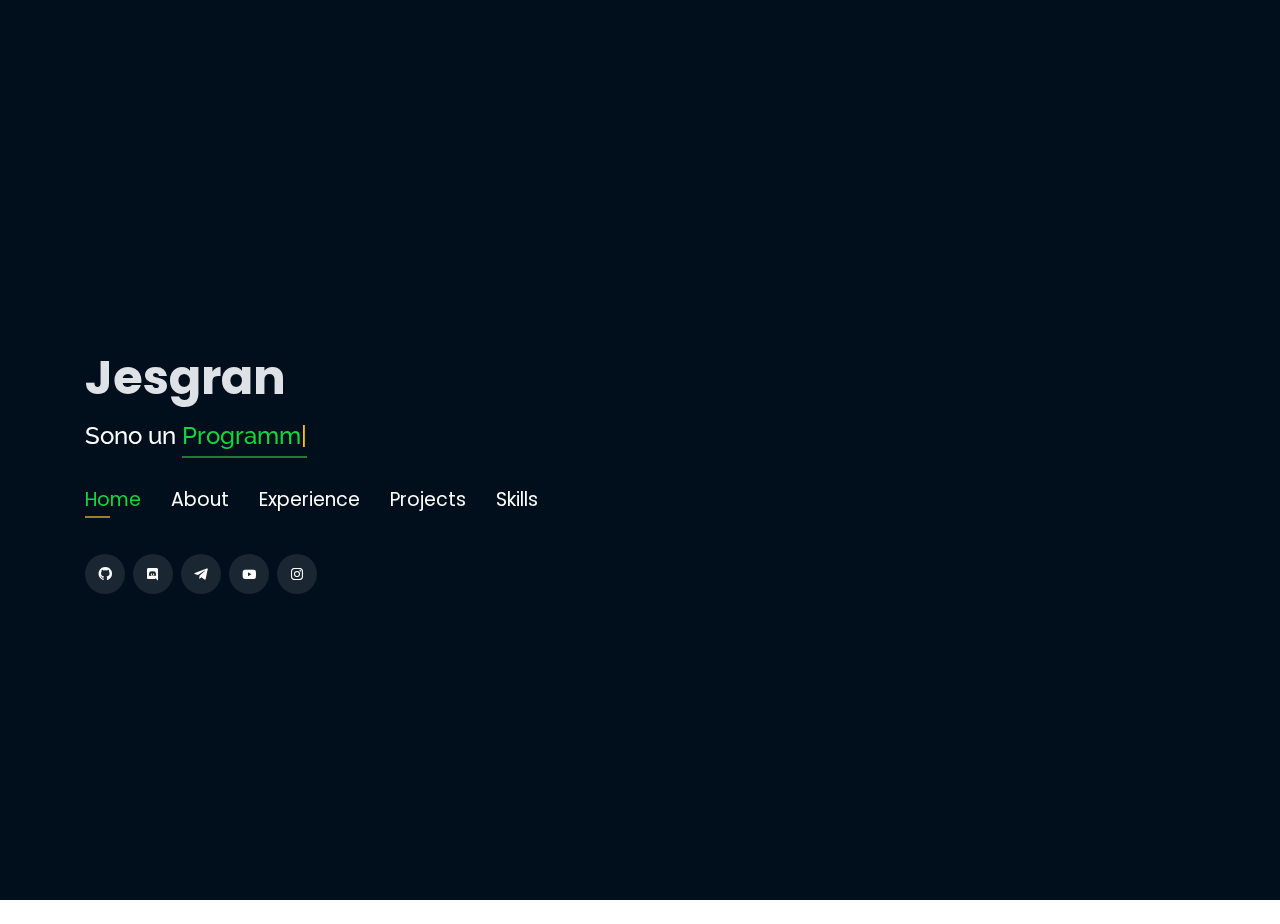
==== index.html @ d74f896a "bug fix" ====
<!DOCTYPE html>
<html lang="en">

<head>
  <!-- Google Tag Manager -->
  <script>(function(w,d,s,l,i){w[l]=w[l]||[];w[l].push({'gtm.start':
  new Date().getTime(),event:'gtm.js'});var f=d.getElementsByTagName(s)[0],
  j=d.createElement(s),dl=l!='dataLayer'?'&l='+l:'';j.async=true;j.src=
  'https://www.googletagmanager.com/gtm.js?id='+i+dl;f.parentNode.insertBefore(j,f);
  })(window,document,'script','dataLayer','GTM-5BB8W2X');</script>
  <!-- End Google Tag Manager -->
  <link rel="icon" type="image/png" href="/favicon.png"/>
  <meta charset="utf-8">
  <meta content="width=device-width, initial-scale=1.0" name="viewport">

  <titleel Portafo>Danilio</title>
  <meta content="" name="descriptison">
  <meta content="" name="keywords">

  <!-- Google Fonts -->
  <link href="https://fonts.googleapis.com/css?family=Open+Sans:300,300i,400,400i,600,600i,700,700i|Raleway:300,300i,400,400i,500,500i,600,600i,700,700i|Poppins:300,300i,400,400i,500,500i,600,600i,700,700i" rel="stylesheet">

  <!-- Vendor CSS Files -->
  <link href="assets/vendor/bootstrap/css/bootstrap.min.css" rel="stylesheet">
  <link href="assets/vendor/icofont/icofont.min.css" rel="stylesheet">
  <link href="assets/vendor/remixicon/remixicon.css" rel="stylesheet">
  <link href="assets/vendor/owl.carousel/assets/owl.carousel.min.css" rel="stylesheet">
  <link href="assets/vendor/boxicons/css/boxicons.min.css" rel="stylesheet">
  <link href="assets/vendor/venobox/venobox.css" rel="stylesheet">

  <!-- Template Main CSS File -->
  <link href="assets/css/style.css" rel="stylesheet">


  <!-- Global site tag (gtag.js) - Google Analytics -->
  <script async src="https://www.googletagmanager.com/gtag/js?id=UA-169007209-3"></script>
  <script>
    window.dataLayer = window.dataLayer || [];
    function gtag(){dataLayer.push(arguments);}
    gtag('js', new Date());

    gtag('config', 'UA-169007209-3');
  </script>
</head>

<body>
  
  <!-- Google Tag Manager (noscript) -->
  <noscript><iframe src="https://www.googletagmanager.com/ns.html?id=GTM-5BB8W2X"
  height="0" width="0" style="display:none;visibility:hidden"></iframe></noscript>
  <!-- End Google Tag Manager (noscript) -->
  <!-- ======= Header ======= -->
  <header id="header" class="header-tops">

    <div class="container">

      <h1><a href="index.html">Jesgran</a></h1>
      <h2 style="color:#fff">Sono un <span class="typing" style="color:#12D640"></span></h2>
      <nav class="nav-menu d-none d-lg-block">
        <ul>
          <li class="active"><a href="#header"> <span>Home</span></a></li>
          <li><a href="#about"><span>About</span></a></li>
          <li><a href="#experience"> <span>Experience</span></a></li>
<!--          <li><a href="#projects"> <span>Projects</span></a></li>-->
          <li><a href="#portfolio"> <span>Projects</span></a></li>
          <li><a href="#skills"> <span>Skills</span></a></li>
          <!-- <li><a href="#links"> <span>Resume & Links</span></a></li> -->

        </ul>
      </nav><!-- .nav-menu -->

      <div class="social-links">
          <a href="https://github.com/Jesgran" target="_blank" class="github"><i class="bx bxl-github"></i></a>
          <a href="https://discord.com/users/436963335414480897" target="_blank" class="linkedin"><i class="bx bxl-discord"></i></a>
          <a href="https://xn--r1a.click/Jesgranito" target="_blank" class="linkedin"><i class="bx bxl-telegram"></i></a>
          <a href="https://www.youtube.com/channel/UC3EKMFcv4QF3Tz8WM78BTAg" target="_blank" class="linkedin"><i class="bx bxl-youtube"></i></a>
          <a href="https://www.instagram.com/calz.dani/" target="_blank" class="google"><i class="bx bxl-instagram"></i></a>

      </div>

    </div>
  </header><!-- End Header -->

  <!-- ======= About Section ======= -->
  <section id="about" class="about">

    <!-- ======= About Me ======= -->
    <div class="about-me container">

      <div class="section-title">
        <h2>About</h2>
      </div>

      <div class="row">
        <div class="col-lg-4" data-aos="fade-right">
          <img src="assets/img/profile.jpg" class="img-fluid" alt="">
        </div>
        <div class="col-lg-8 pt-4 pt-lg-0 content" data-aos="fade-left">
          <p>Ciao!, sono Daniel un Developer e Programmatore indipendente a tempo libero.</p>
		  <p>Ho imparato tutto da solo grazie a dei siti web e qualche tutorial indiano su youtube :)</p>
          <div class="row">
            <div class="col-lg-6">
              <ul>
                <li><i class="icofont-rounded-right"></i> <strong>Compleanno:</strong> 16 giugno 2007</li>
                <li><i class="icofont-rounded-right"></i> <strong>Città:</strong> Sant'ilario D'enza, RE</li>
              </ul>
            </div>
            <div class="col-lg-6">
              <ul>
                <li><i class="icofont-rounded-right"></i> <strong>Telegram:</strong> @Jesgranito</li>
                <li><i class="icofont-rounded-right"></i> <strong>Email:</strong> jesgran69@gmail.com</li>
              </ul>
            </div>
          </div>
        </div>
      </div>

    </div><!-- End About Me -->

    <!-- ======= Interests ======= -->
    <div class="interests container">

      <div class="section-title">
        <h2>Interests</h2>
      </div>

      <div class="row">
        <div class="col-lg-3 col-md-4">
          <div class="icon-box">
            <i class="ri-global-line" style="color: #ffbb2c;"></i>
            <h3>Sviluppo siti</h3>
          </div>
        </div>
        <div class="col-lg-3 col-md-4 mt-4 mt-md-0">
          <div class="icon-box">
            <i class="ri-database-2-line" style="color: #5578ff;"></i>
            <h3>Server Minecraft</h3>
          </div>
        </div>
        <div class="col-lg-3 col-md-4 mt-4 mt-md-0">
          <div class="icon-box">
            <i class="ri-code-s-slash-fill" style="color: #28a745;"></i>
            <h3>Programmatore Bot Discord</h3>
          </div>
        </div>
      </div>

    </div><!-- End Interests -->
  </section><!-- End About Section -->


  <!-- Start Experience Section -->

  <section id="experience" class="services">
    <div class="container">
      <div class="section-title">
        <h2>Experience</h2>
      </div>
      <div class="row">
          <div class="col-lg-12" data-aos="fade-up">
		                <div class="col-md-12 mt-4 mt-md-0 icon-box" data-aos="fade-up" data-aos-delay="100">
                <h4 style="text-align:left;"><a href="https://acquabagnatissima.ml/" style="color:#12d640">AcquaBagnata Admin</a><br> </h4>
                <h5 style="text-align:left;">Agosto 2022 - Present</h5>
                <p style="text-align:left;color:#fff"><em>Admin on Twitch and Discord. Website and Discord Developer</em></p>
                <ul style="text-align:left;">
                  <li>Admin di Discord e Twitch di AcquaBagnatissima (47K TikTok).</li>
                  <li>Developer del server discord (dsc.gg/acqua) e del sito web <a href="https://acquabagnatissima.ml/">(https://acquabagnatissima.ml/)</li>
                </ul>
              </div>
              <div class="col-md-12 mt-4 mt-md-0 icon-box" data-aos="fade-up" data-aos-delay="100">
                <h4 style="text-align:left;"><a href="https://dsc.gg/mrjake" style="color:#12d640">MrJake Moderator</a><br> </h4>
                <h5 style="text-align:left;">Giugno 2022 - Present</h5>
                <p style="text-align:left;color:#fff"><em>Community Developer e Mod </em></p>
                <ul style="text-align:left;">
                  <li>Moderatore di Reddit,Twitch,Telegram e Discord di MrJake (Yt 31k).</li>
                  <li>Programmatore del bot di discord Jakketta mirato per la community.</li>
                  <li>Creatore del Reddit e del Discord di MrJake.</li>
                </ul>
              </div>
              <div class="col-md-12 mt-4 mt-md-0 icon-box" data-aos="fade-up" data-aos-delay="100">
                <h4 style="text-align:left;"><a href="https://dsc.gg/complessidisuperiorita" style="color:#12d640">BMO test Discord Bot.</a><br> </h4>
                <h5 style="text-align:left;">Gennaio 2022 - Maggio 2022</h5>
                <p style="text-align:left;color:#fff"><em>Bot Discord in Node.JS</em></p>
                <ul style="text-align:left;">
                  <li>Primo bot (SERIO) che ho fatto con musica, moderator, welcomer, economy, exp e altro.</li>
                  <li>Durato poco come bot perchè ho cominciato a fare Jakketta un bot per MrJake.</li>
                </ul>
              </div>
              <div class="col-md-12 mt-4 mt-md-0 icon-box" data-aos="fade-up" data-aos-delay="100">
                <h4 style="text-align:left;"><a href="https://www.twitch.tv/amiketty" style="color:#12d640">Amiketty Moderator.</a><br> </h4>
                <h5 style="text-align:left;">Ottobre 2021 - Aprile 2022</h5>
                <p style="text-align:left;color:#fff"><em>Moderatore Social Amiketty</em></p>
                <ul style="text-align:left;">
                  <li>Moderatore del twitch e del discord degli amiketty (90k).</li>
                </ul>
              </div>
              <div class="col-md-12 mt-4 mt-md-0 icon-box" data-aos="fade-up" data-aos-delay="100">
                <h4 style="text-align:left;"><a href="https://www.tiktok.com/@basicallyimrick" target="_blank" style="color:#12d640">SryImRick Moderator.</a><br> </h4>
                <h5 style="text-align:left;">Gennaio 2021 - Presente</h5>
                <p style="text-align:left;color:#fff"><em>Gestore Community SryImRick</em></p>
                <ul style="text-align:left;">
                  <li>Amico di SryImRick (TK 59k) e gestore della sua community. </li>
                  <li>Settato tutti gli overlay per la stream e per la chat su twitch.</li>
                  <li>Creatore Discord,reddit ecc.</li>
                  <li>Purtroppo anche con idee originali siamo solo arrivati a pochi iscritti su twitch.</li>
                </ul>
              </div>
              <div class="col-md-12 mt-4 mt-md-0 icon-box" data-aos="fade-up" data-aos-delay="100">
                <h4 style="text-align:left;"><a href="https://dsc.gg/complessidisuperiorita" target="_blank" style="color:#12d640">Mod Gabb HUB</a><br> </h4>
                <h5 style="text-align:left;">Giugno 2020 - Agosto 2021</h5>
                <p style="text-align:left;color:#fff"><em>Community piccola ma che ho adorato</em></p>
                <ul style="text-align:left;">
                  <li>Era una semplice community di gabb095 purtroppo ha eliminato tiktok.</li>
                  <li>Ho adorato questa community e anche il primo bot che ho creato Alter Ego.</li>
                </ul>
            </div>
          </div>
        </div>
    </div>
  </section>

  <!-- End Experience Section -->



  <!-- Start Project Section -->
  <section id="prtfolio" class="portfolio">
    <div class="container">

      <div class="section-title">
        <h2>Projects</h2>
      </div>

      <div class="row">
        <div class="col-lg-12 d-flex justify-content-center">
          <ul id="portfolio-flters">
            <li data-filter="*" class="filter-active">All</li>
            <li data-filter=".filter-app">Web-App</li>
            <li data-filter=".filter-project">Project</li>
          </ul>
        </div>
      </div>

      <div class="row portfolio-container">

        <div class="col-lg-4 col-md-6 portfolio-item filter-app">
          <center><h4>Twitter Analysis</h4></center>
          <div class="portfolio-wrap">
            <img src="assets/img/project/twitteranalysis.jpg" class="img-fluid" alt="">
            <div class="portfolio-info">
              
              <div class="portfolio-links">
                <a href="projects/twitteranalysis.html" data-gall="portfolioDetailsGallery" data-vbtype="iframe" class="venobox" title="Project Details"><i class="bx bx-info-circle"></i></a>
              </div>
            </div>
          </div>
        </div>

        <div class="col-lg-4 col-md-6 portfolio-item filter-app">
          <center><h4>Image recognition as Service</h4></center>
          <div class="portfolio-wrap">
            <img src="assets/img/project/iras.jpeg" class="img-fluid" alt="">
            <div class="portfolio-info">
              
              <div class="portfolio-links">
                <a href="projects/iras.html" data-gall="portfolioDetailsGallery" data-vbtype="iframe" class="venobox" title="Project Details"><i class="bx bx-info-circle"></i></a>
              </div>
            </div>
          </div>
        </div>

        <div class="col-lg-4 col-md-6 portfolio-item filter-app">
          <center><h4>Music Streaming Website</h4></center>
          <div class="portfolio-wrap">
            <img src="assets/img/project/musicplayer.jpg" class="img-fluid" alt="">
            <div class="portfolio-info">
              
              <div class="portfolio-links">
                <a href="projects/musicplayer.html" data-gall="portfolioDetailsGallery" data-vbtype="iframe" class="venobox" title="Project Details"><i class="bx bx-info-circle"></i></a>
              </div>
            </div>
          </div>
        </div>

        <div class="col-lg-4 col-md-6 portfolio-item filter-app">
          <center><h4>Movie Recommender</h4></center>
          <div class="portfolio-wrap">
            <img src="assets/img/project/recommender.jpg" class="img-fluid" alt="">
            <div class="portfolio-info">
              
              <div class="portfolio-links">
                <a href="projects/recommender.html" data-gall="portfolioDetailsGallery" data-vbtype="iframe" class="venobox" title="Project Details"><i class="bx bx-info-circle"></i></a>
              </div>
            </div>
          </div>
        </div>

        <!-- <div class="col-lg-4 col-md-6 portfolio-item filter-app">
          <center><h4>To-Do App</h4></center>
          <div class="portfolio-wrap">
            <img src="assets/img/project/todo.jpg" class="img-fluid" alt="">
            <div class="portfolio-info">
              <div class="portfolio-links">
                <a href="projects/todo.html" data-gall="portfolioDetailsGallery" data-vbtype="iframe" class="venobox" title="Project Details"><i class="bx bx-info-circle"></i></a>
              </div>
            </div>
          </div>
        </div> -->

        <div class="col-lg-4 col-md-6 portfolio-item filter-project">
          <!-- <br> -->
          <center><h4>Resume Section Classifier</h4></center>
          <div class="portfolio-wrap">
            <img src="assets/img/project/resume.jpg" class="img-fluid" alt="">
            <div class="portfolio-info">
              <h4>Resume Section Classifier</h4>
              <div class="portfolio-links">
                <a href="projects/resume.html" data-gall="portfolioDetailsGallery" data-vbtype="iframe" class="venobox" title="Project Details"><i class="bx bx-info-circle"></i></a>
              </div>
            </div>
          </div>
        </div>

        <!-- <div class="col-lg-4 col-md-6 portfolio-item filter-app">
          <br>
          <center><h4>Tech Blog</h4></center>
          <div class="portfolio-wrap">
            <img src="assets/img/project/blog.jpg" class="img-fluid" alt="">
            <div class="portfolio-info">
              <div class="portfolio-links">
                <a href="projects/blog.html" data-gall="portfolioDetailsGallery" data-vbtype="iframe" class="venobox" title="Project Details"><i class="bx bx-info-circle"></i></a>
              </div>
            </div>
          </div>
        </div> -->

        <div class="col-lg-4 col-md-6 portfolio-item filter-project">
          <center><h4>Video Description Generator</h4></center>
          <div class="portfolio-wrap">
            <img src="assets/img/project/vdg.jpg" class="img-fluid" alt="">
            <div class="portfolio-info">
              <div class="portfolio-links">
                <a href="projects/vdg.html" data-gall="portfolioDetailsGallery" data-vbtype="iframe" class="venobox" title="Project Details"><i class="bx bx-info-circle"></i></a>
              </div>
            </div>
          </div>
        </div>

        <div class="col-lg-4 col-md-6 portfolio-item filter-app">
          <center><h4>ML-DL Web-App</h4></center>
          <div class="portfolio-wrap">
            <img src="assets/img/project/ml.jpg" class="img-fluid" alt="">
            <div class="portfolio-info">
              <div class="portfolio-links">
                <a href="projects/ml.html" data-gall="portfolioDetailsGallery" data-vbtype="iframe" class="venobox" title="Project Details"><i class="bx bx-info-circle"></i></a>
              </div>
            </div>
          </div>
        </div>

        

        <div class="col-lg-4 col-md-6 portfolio-item filter-project">
          <!-- <br> -->
          <center><h4>Image Generator</h4></center>
          <div class="portfolio-wrap">
            <img src="assets/img/project/gan.jpg" class="img-fluid" alt="">
            <div class="portfolio-info">
              <div class="portfolio-links">
                <a href="projects/gan.html" data-gall="portfolioDetailsGallery" data-vbtype="iframe" class="venobox" title="Project Details"><i class="bx bx-info-circle"></i></a>
              </div>
            </div>
          </div>
        </div>

      </div>
    </div>
  </section>

  <!-- End Project Section -->



  <!-- Start Skills Section -->

  <section id="skills" class="services">
    <div class="container">
      <div class="section-title">
        <h2>Skills</h2>
      </div>
      <div class="row">
        <div class="col-lg-12" data-aos="fade-up">
          <div class="col-md-12 mt-4 mt-md-0 icon-box" data-aos="fade-up" data-aos-delay="100" style="background:#fff">
            <h4 style="text-align:left;color:#09203a">Languages and Databases</h4>
                <p style="text-align:left;">
                  <img src="https://www.vectorlogo.zone/logos/python/python-horizontal.svg" alt="vectorlogo.zone" height="50" width="150">
                  <img src="https://www.vectorlogo.zone/logos/javascript/javascript-ar21.svg" alt="vectorlogo.zone" height="50" width="120">
                  <img src="https://www.vectorlogo.zone/logos/w3_html5/w3_html5-ar21.svg" alt="vectorlogo.zone">

                </p>
            </div>
            <div class="col-md-12 mt-4 mt-md-0 icon-box" data-aos="lefade-up" data-aos-delay="100" style="background:#fff">
              <h4 style="text-align:left;color:#09203a">Frameworks</h4>
                <p style="text-align:left;">
                  <img src="https://www.vectorlogo.zone/logos/meteor/meteor-ar21.svg" alt="vectorlogo.zone">
                  <img src="https://www.vectorlogo.zone/logos/dotnet/dotnet-ar21.svg" alt="vectorlogo.zone">
                  <img src="https://www.vectorlogo.zone/logos/nodejs/nodejs-horizontal.svg" alt="vectorlogo.zone">
              </p>
          </div>
          <div class="col-md-12 mt-4 mt-md-0 icon-box" data-aos="lefade-up" data-aos-delay="100" style="background:#fff">
              <h4 style="text-align:left;color:#09203a">Tools</h4>
                <p style="text-align:left;">
                  <img src="https://www.vectorlogo.zone/logos/git-scm/git-scm-ar21.svg" alt="vectorlogo.zone">
                  <img src="https://www.vectorlogo.zone/logos/amazon_aws/amazon_aws-ar21.svg" alt="vectorlogo.zone">
                  <img src="https://www.vectorlogo.zone/logos/google_cloud/google_cloud-ar21.svg" alt="vectorlogo.zone">
                  <img src="https://www.vectorlogo.zone/logos/heroku/heroku-ar21.svg" alt="vectorlogo.zone">
              </p>
          </div>
        </div>
      </div>
    </div>
  </section>

  <!-- End Skills Section -->

  <!-- Vendor JS Files -->
  <script src="assets/vendor/jquery/jquery.min.js"></script>
  <script src="assets/vendor/bootstrap/js/bootstrap.bundle.min.js"></script>
  <script src="assets/vendor/jquery.easing/jquery.easing.min.js"></script>
  <script src="assets/vendor/php-email-form/validate.js"></script>
  <script src="assets/vendor/waypoints/jquery.waypoints.min.js"></script>
  <script src="assets/vendor/counterup/counterup.min.js"></script>
  <script src="assets/vendor/owl.carousel/owl.carousel.min.js"></script>
  <script src="assets/vendor/isotope-layout/isotope.pkgd.min.js"></script>
  <script src="assets/vendor/venobox/venobox.min.js"></script>
  <script src="assets/vendor/typed.js/typed.min.js"></script>
  <script type="text/javascript">
    var typed = new Typed('.typing',{
      strings: ["Programmatore", "Developer", "Italiano"],
      loop: true,
      typeSpeed: 65,
      backSpeed: 65
    });
  </script>

  <!-- Template Main JS File -->
  <script src="assets/js/main.js"></script>

</body>

</html>
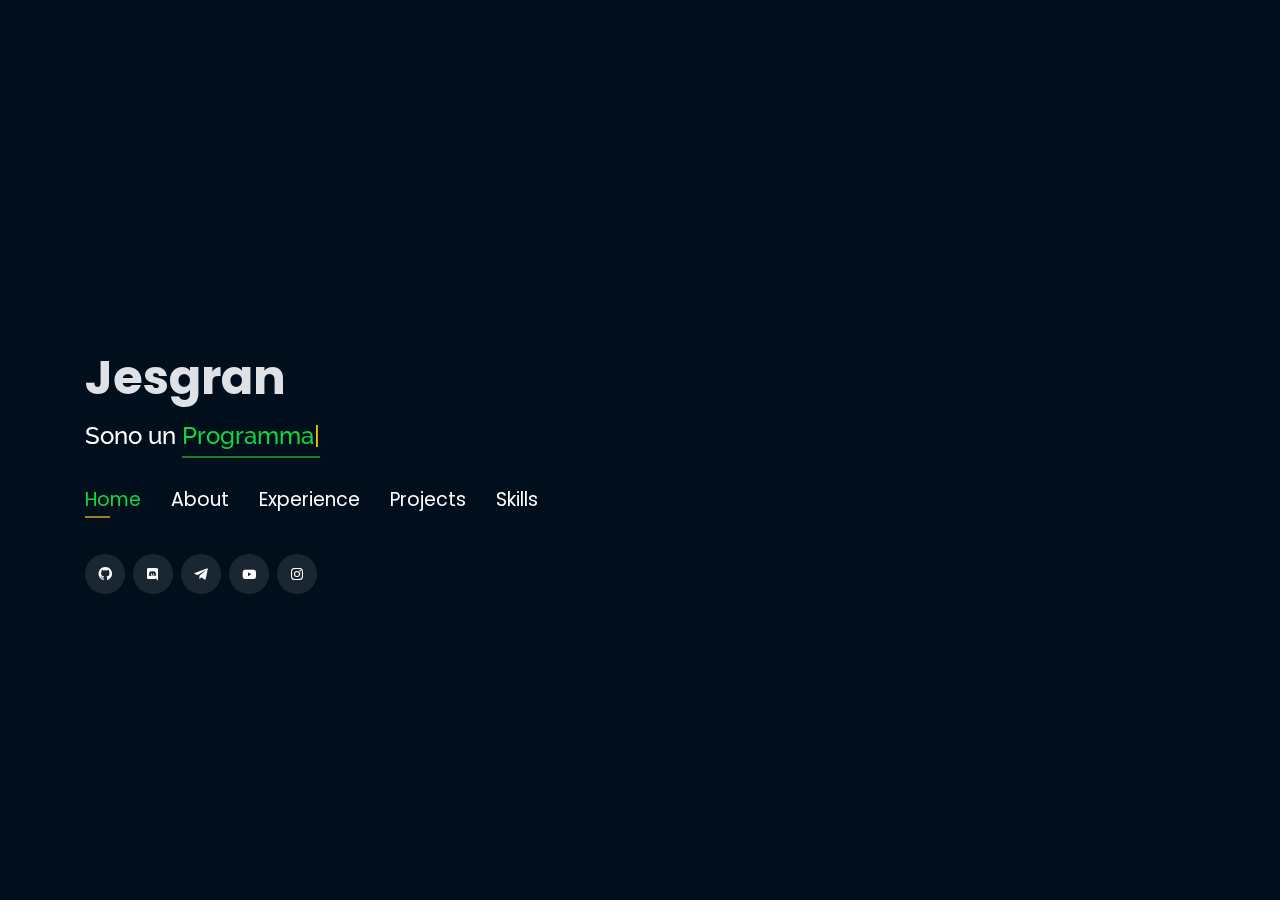
==== commit 1916f51f: "Update index.html" ====
--- a/index.html
+++ b/index.html
@@ -102,7 +102,7 @@
             <div class="col-lg-6">
               <ul>
                 <li><i class="icofont-rounded-right"></i> <strong>Compleanno:</strong> 16 giugno 2007</li>
-                <li><i class="icofont-rounded-right"></i> <strong>Città:</strong> Sant'ilario D'enza, RE</li>
+                <li><i class="icofont-rounded-right"></i> <strong>Regione:</strong> Reggio Emilia</li>
               </ul>
             </div>
             <div class="col-lg-6">
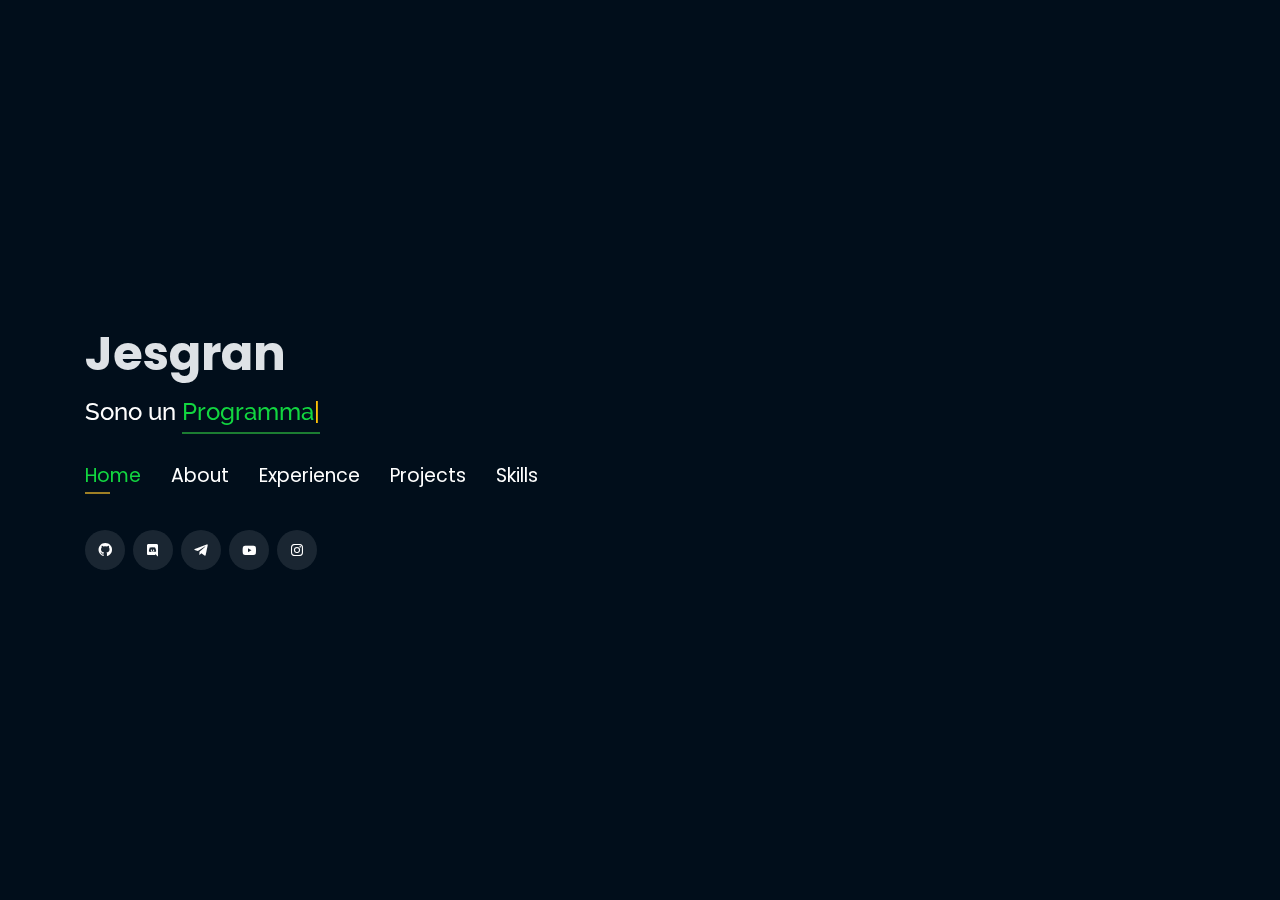
==== commit fa600e03: "Add files via upload" ====
--- a/index.html
+++ b/index.html
@@ -1,451 +1,451 @@
-<!DOCTYPE html>
-<html lang="en">
-
-<head>
-  <!-- Google Tag Manager -->
-  <script>(function(w,d,s,l,i){w[l]=w[l]||[];w[l].push({'gtm.start':
-  new Date().getTime(),event:'gtm.js'});var f=d.getElementsByTagName(s)[0],
-  j=d.createElement(s),dl=l!='dataLayer'?'&l='+l:'';j.async=true;j.src=
-  'https://www.googletagmanager.com/gtm.js?id='+i+dl;f.parentNode.insertBefore(j,f);
-  })(window,document,'script','dataLayer','GTM-5BB8W2X');</script>
-  <!-- End Google Tag Manager -->
-  <link rel="icon" type="image/png" href="/favicon.png"/>
-  <meta charset="utf-8">
-  <meta content="width=device-width, initial-scale=1.0" name="viewport">
-
-  <titleel Portafo>Danilio</title>
-  <meta content="" name="descriptison">
-  <meta content="" name="keywords">
-
-  <!-- Google Fonts -->
-  <link href="https://fonts.googleapis.com/css?family=Open+Sans:300,300i,400,400i,600,600i,700,700i|Raleway:300,300i,400,400i,500,500i,600,600i,700,700i|Poppins:300,300i,400,400i,500,500i,600,600i,700,700i" rel="stylesheet">
-
-  <!-- Vendor CSS Files -->
-  <link href="assets/vendor/bootstrap/css/bootstrap.min.css" rel="stylesheet">
-  <link href="assets/vendor/icofont/icofont.min.css" rel="stylesheet">
-  <link href="assets/vendor/remixicon/remixicon.css" rel="stylesheet">
-  <link href="assets/vendor/owl.carousel/assets/owl.carousel.min.css" rel="stylesheet">
-  <link href="assets/vendor/boxicons/css/boxicons.min.css" rel="stylesheet">
-  <link href="assets/vendor/venobox/venobox.css" rel="stylesheet">
-
-  <!-- Template Main CSS File -->
-  <link href="assets/css/style.css" rel="stylesheet">
-
-
-  <!-- Global site tag (gtag.js) - Google Analytics -->
-  <script async src="https://www.googletagmanager.com/gtag/js?id=UA-169007209-3"></script>
-  <script>
-    window.dataLayer = window.dataLayer || [];
-    function gtag(){dataLayer.push(arguments);}
-    gtag('js', new Date());
-
-    gtag('config', 'UA-169007209-3');
-  </script>
-</head>
-
-<body>
-  
-  <!-- Google Tag Manager (noscript) -->
-  <noscript><iframe src="https://www.googletagmanager.com/ns.html?id=GTM-5BB8W2X"
-  height="0" width="0" style="display:none;visibility:hidden"></iframe></noscript>
-  <!-- End Google Tag Manager (noscript) -->
-  <!-- ======= Header ======= -->
-  <header id="header" class="header-tops">
-
-    <div class="container">
-
-      <h1><a href="index.html">Jesgran</a></h1>
-      <h2 style="color:#fff">Sono un <span class="typing" style="color:#12D640"></span></h2>
-      <nav class="nav-menu d-none d-lg-block">
-        <ul>
-          <li class="active"><a href="#header"> <span>Home</span></a></li>
-          <li><a href="#about"><span>About</span></a></li>
-          <li><a href="#experience"> <span>Experience</span></a></li>
-<!--          <li><a href="#projects"> <span>Projects</span></a></li>-->
-          <li><a href="#portfolio"> <span>Projects</span></a></li>
-          <li><a href="#skills"> <span>Skills</span></a></li>
-          <!-- <li><a href="#links"> <span>Resume & Links</span></a></li> -->
-
-        </ul>
-      </nav><!-- .nav-menu -->
-
-      <div class="social-links">
-          <a href="https://github.com/Jesgran" target="_blank" class="github"><i class="bx bxl-github"></i></a>
-          <a href="https://discord.com/users/436963335414480897" target="_blank" class="linkedin"><i class="bx bxl-discord"></i></a>
-          <a href="https://xn--r1a.click/Jesgranito" target="_blank" class="linkedin"><i class="bx bxl-telegram"></i></a>
-          <a href="https://www.youtube.com/channel/UC3EKMFcv4QF3Tz8WM78BTAg" target="_blank" class="linkedin"><i class="bx bxl-youtube"></i></a>
-          <a href="https://www.instagram.com/calz.dani/" target="_blank" class="google"><i class="bx bxl-instagram"></i></a>
-
-      </div>
-
-    </div>
-  </header><!-- End Header -->
-
-  <!-- ======= About Section ======= -->
-  <section id="about" class="about">
-
-    <!-- ======= About Me ======= -->
-    <div class="about-me container">
-
-      <div class="section-title">
-        <h2>About</h2>
-      </div>
-
-      <div class="row">
-        <div class="col-lg-4" data-aos="fade-right">
-          <img src="assets/img/profile.jpg" class="img-fluid" alt="">
-        </div>
-        <div class="col-lg-8 pt-4 pt-lg-0 content" data-aos="fade-left">
-          <p>Ciao!, sono Daniel un Developer e Programmatore indipendente a tempo libero.</p>
-		  <p>Ho imparato tutto da solo grazie a dei siti web e qualche tutorial indiano su youtube :)</p>
-          <div class="row">
-            <div class="col-lg-6">
-              <ul>
-                <li><i class="icofont-rounded-right"></i> <strong>Compleanno:</strong> 16 giugno 2007</li>
-                <li><i class="icofont-rounded-right"></i> <strong>Regione:</strong> Reggio Emilia</li>
-              </ul>
-            </div>
-            <div class="col-lg-6">
-              <ul>
-                <li><i class="icofont-rounded-right"></i> <strong>Telegram:</strong> @Jesgranito</li>
-                <li><i class="icofont-rounded-right"></i> <strong>Email:</strong> jesgran69@gmail.com</li>
-              </ul>
-            </div>
-          </div>
-        </div>
-      </div>
-
-    </div><!-- End About Me -->
-
-    <!-- ======= Interests ======= -->
-    <div class="interests container">
-
-      <div class="section-title">
-        <h2>Interests</h2>
-      </div>
-
-      <div class="row">
-        <div class="col-lg-3 col-md-4">
-          <div class="icon-box">
-            <i class="ri-global-line" style="color: #ffbb2c;"></i>
-            <h3>Sviluppo siti</h3>
-          </div>
-        </div>
-        <div class="col-lg-3 col-md-4 mt-4 mt-md-0">
-          <div class="icon-box">
-            <i class="ri-database-2-line" style="color: #5578ff;"></i>
-            <h3>Server Minecraft</h3>
-          </div>
-        </div>
-        <div class="col-lg-3 col-md-4 mt-4 mt-md-0">
-          <div class="icon-box">
-            <i class="ri-code-s-slash-fill" style="color: #28a745;"></i>
-            <h3>Programmatore Bot Discord</h3>
-          </div>
-        </div>
-      </div>
-
-    </div><!-- End Interests -->
-  </section><!-- End About Section -->
-
-
-  <!-- Start Experience Section -->
-
-  <section id="experience" class="services">
-    <div class="container">
-      <div class="section-title">
-        <h2>Experience</h2>
-      </div>
-      <div class="row">
-          <div class="col-lg-12" data-aos="fade-up">
-		                <div class="col-md-12 mt-4 mt-md-0 icon-box" data-aos="fade-up" data-aos-delay="100">
-                <h4 style="text-align:left;"><a href="https://acquabagnatissima.ml/" style="color:#12d640">AcquaBagnata Admin</a><br> </h4>
-                <h5 style="text-align:left;">Agosto 2022 - Present</h5>
-                <p style="text-align:left;color:#fff"><em>Admin on Twitch and Discord. Website and Discord Developer</em></p>
-                <ul style="text-align:left;">
-                  <li>Admin di Discord e Twitch di AcquaBagnatissima (47K TikTok).</li>
-                  <li>Developer del server discord (dsc.gg/acqua) e del sito web <a href="https://acquabagnatissima.ml/">(https://acquabagnatissima.ml/)</li>
-                </ul>
-              </div>
-              <div class="col-md-12 mt-4 mt-md-0 icon-box" data-aos="fade-up" data-aos-delay="100">
-                <h4 style="text-align:left;"><a href="https://dsc.gg/mrjake" style="color:#12d640">MrJake Moderator</a><br> </h4>
-                <h5 style="text-align:left;">Giugno 2022 - Present</h5>
-                <p style="text-align:left;color:#fff"><em>Community Developer e Mod </em></p>
-                <ul style="text-align:left;">
-                  <li>Moderatore di Reddit,Twitch,Telegram e Discord di MrJake (Yt 31k).</li>
-                  <li>Programmatore del bot di discord Jakketta mirato per la community.</li>
-                  <li>Creatore del Reddit e del Discord di MrJake.</li>
-                </ul>
-              </div>
-              <div class="col-md-12 mt-4 mt-md-0 icon-box" data-aos="fade-up" data-aos-delay="100">
-                <h4 style="text-align:left;"><a href="https://dsc.gg/complessidisuperiorita" style="color:#12d640">BMO test Discord Bot.</a><br> </h4>
-                <h5 style="text-align:left;">Gennaio 2022 - Maggio 2022</h5>
-                <p style="text-align:left;color:#fff"><em>Bot Discord in Node.JS</em></p>
-                <ul style="text-align:left;">
-                  <li>Primo bot (SERIO) che ho fatto con musica, moderator, welcomer, economy, exp e altro.</li>
-                  <li>Durato poco come bot perchè ho cominciato a fare Jakketta un bot per MrJake.</li>
-                </ul>
-              </div>
-              <div class="col-md-12 mt-4 mt-md-0 icon-box" data-aos="fade-up" data-aos-delay="100">
-                <h4 style="text-align:left;"><a href="https://www.twitch.tv/amiketty" style="color:#12d640">Amiketty Moderator.</a><br> </h4>
-                <h5 style="text-align:left;">Ottobre 2021 - Aprile 2022</h5>
-                <p style="text-align:left;color:#fff"><em>Moderatore Social Amiketty</em></p>
-                <ul style="text-align:left;">
-                  <li>Moderatore del twitch e del discord degli amiketty (90k).</li>
-                </ul>
-              </div>
-              <div class="col-md-12 mt-4 mt-md-0 icon-box" data-aos="fade-up" data-aos-delay="100">
-                <h4 style="text-align:left;"><a href="https://www.tiktok.com/@basicallyimrick" target="_blank" style="color:#12d640">SryImRick Moderator.</a><br> </h4>
-                <h5 style="text-align:left;">Gennaio 2021 - Presente</h5>
-                <p style="text-align:left;color:#fff"><em>Gestore Community SryImRick</em></p>
-                <ul style="text-align:left;">
-                  <li>Amico di SryImRick (TK 59k) e gestore della sua community. </li>
-                  <li>Settato tutti gli overlay per la stream e per la chat su twitch.</li>
-                  <li>Creatore Discord,reddit ecc.</li>
-                  <li>Purtroppo anche con idee originali siamo solo arrivati a pochi iscritti su twitch.</li>
-                </ul>
-              </div>
-              <div class="col-md-12 mt-4 mt-md-0 icon-box" data-aos="fade-up" data-aos-delay="100">
-                <h4 style="text-align:left;"><a href="https://dsc.gg/complessidisuperiorita" target="_blank" style="color:#12d640">Mod Gabb HUB</a><br> </h4>
-                <h5 style="text-align:left;">Giugno 2020 - Agosto 2021</h5>
-                <p style="text-align:left;color:#fff"><em>Community piccola ma che ho adorato</em></p>
-                <ul style="text-align:left;">
-                  <li>Era una semplice community di gabb095 purtroppo ha eliminato tiktok.</li>
-                  <li>Ho adorato questa community e anche il primo bot che ho creato Alter Ego.</li>
-                </ul>
-            </div>
-          </div>
-        </div>
-    </div>
-  </section>
-
-  <!-- End Experience Section -->
-
-
-
-  <!-- Start Project Section -->
-  <section id="prtfolio" class="portfolio">
-    <div class="container">
-
-      <div class="section-title">
-        <h2>Projects</h2>
-      </div>
-
-      <div class="row">
-        <div class="col-lg-12 d-flex justify-content-center">
-          <ul id="portfolio-flters">
-            <li data-filter="*" class="filter-active">All</li>
-            <li data-filter=".filter-app">Web-App</li>
-            <li data-filter=".filter-project">Project</li>
-          </ul>
-        </div>
-      </div>
-
-      <div class="row portfolio-container">
-
-        <div class="col-lg-4 col-md-6 portfolio-item filter-app">
-          <center><h4>Twitter Analysis</h4></center>
-          <div class="portfolio-wrap">
-            <img src="assets/img/project/twitteranalysis.jpg" class="img-fluid" alt="">
-            <div class="portfolio-info">
-              
-              <div class="portfolio-links">
-                <a href="projects/twitteranalysis.html" data-gall="portfolioDetailsGallery" data-vbtype="iframe" class="venobox" title="Project Details"><i class="bx bx-info-circle"></i></a>
-              </div>
-            </div>
-          </div>
-        </div>
-
-        <div class="col-lg-4 col-md-6 portfolio-item filter-app">
-          <center><h4>Image recognition as Service</h4></center>
-          <div class="portfolio-wrap">
-            <img src="assets/img/project/iras.jpeg" class="img-fluid" alt="">
-            <div class="portfolio-info">
-              
-              <div class="portfolio-links">
-                <a href="projects/iras.html" data-gall="portfolioDetailsGallery" data-vbtype="iframe" class="venobox" title="Project Details"><i class="bx bx-info-circle"></i></a>
-              </div>
-            </div>
-          </div>
-        </div>
-
-        <div class="col-lg-4 col-md-6 portfolio-item filter-app">
-          <center><h4>Music Streaming Website</h4></center>
-          <div class="portfolio-wrap">
-            <img src="assets/img/project/musicplayer.jpg" class="img-fluid" alt="">
-            <div class="portfolio-info">
-              
-              <div class="portfolio-links">
-                <a href="projects/musicplayer.html" data-gall="portfolioDetailsGallery" data-vbtype="iframe" class="venobox" title="Project Details"><i class="bx bx-info-circle"></i></a>
-              </div>
-            </div>
-          </div>
-        </div>
-
-        <div class="col-lg-4 col-md-6 portfolio-item filter-app">
-          <center><h4>Movie Recommender</h4></center>
-          <div class="portfolio-wrap">
-            <img src="assets/img/project/recommender.jpg" class="img-fluid" alt="">
-            <div class="portfolio-info">
-              
-              <div class="portfolio-links">
-                <a href="projects/recommender.html" data-gall="portfolioDetailsGallery" data-vbtype="iframe" class="venobox" title="Project Details"><i class="bx bx-info-circle"></i></a>
-              </div>
-            </div>
-          </div>
-        </div>
-
-        <!-- <div class="col-lg-4 col-md-6 portfolio-item filter-app">
-          <center><h4>To-Do App</h4></center>
-          <div class="portfolio-wrap">
-            <img src="assets/img/project/todo.jpg" class="img-fluid" alt="">
-            <div class="portfolio-info">
-              <div class="portfolio-links">
-                <a href="projects/todo.html" data-gall="portfolioDetailsGallery" data-vbtype="iframe" class="venobox" title="Project Details"><i class="bx bx-info-circle"></i></a>
-              </div>
-            </div>
-          </div>
-        </div> -->
-
-        <div class="col-lg-4 col-md-6 portfolio-item filter-project">
-          <!-- <br> -->
-          <center><h4>Resume Section Classifier</h4></center>
-          <div class="portfolio-wrap">
-            <img src="assets/img/project/resume.jpg" class="img-fluid" alt="">
-            <div class="portfolio-info">
-              <h4>Resume Section Classifier</h4>
-              <div class="portfolio-links">
-                <a href="projects/resume.html" data-gall="portfolioDetailsGallery" data-vbtype="iframe" class="venobox" title="Project Details"><i class="bx bx-info-circle"></i></a>
-              </div>
-            </div>
-          </div>
-        </div>
-
-        <!-- <div class="col-lg-4 col-md-6 portfolio-item filter-app">
-          <br>
-          <center><h4>Tech Blog</h4></center>
-          <div class="portfolio-wrap">
-            <img src="assets/img/project/blog.jpg" class="img-fluid" alt="">
-            <div class="portfolio-info">
-              <div class="portfolio-links">
-                <a href="projects/blog.html" data-gall="portfolioDetailsGallery" data-vbtype="iframe" class="venobox" title="Project Details"><i class="bx bx-info-circle"></i></a>
-              </div>
-            </div>
-          </div>
-        </div> -->
-
-        <div class="col-lg-4 col-md-6 portfolio-item filter-project">
-          <center><h4>Video Description Generator</h4></center>
-          <div class="portfolio-wrap">
-            <img src="assets/img/project/vdg.jpg" class="img-fluid" alt="">
-            <div class="portfolio-info">
-              <div class="portfolio-links">
-                <a href="projects/vdg.html" data-gall="portfolioDetailsGallery" data-vbtype="iframe" class="venobox" title="Project Details"><i class="bx bx-info-circle"></i></a>
-              </div>
-            </div>
-          </div>
-        </div>
-
-        <div class="col-lg-4 col-md-6 portfolio-item filter-app">
-          <center><h4>ML-DL Web-App</h4></center>
-          <div class="portfolio-wrap">
-            <img src="assets/img/project/ml.jpg" class="img-fluid" alt="">
-            <div class="portfolio-info">
-              <div class="portfolio-links">
-                <a href="projects/ml.html" data-gall="portfolioDetailsGallery" data-vbtype="iframe" class="venobox" title="Project Details"><i class="bx bx-info-circle"></i></a>
-              </div>
-            </div>
-          </div>
-        </div>
-
-        
-
-        <div class="col-lg-4 col-md-6 portfolio-item filter-project">
-          <!-- <br> -->
-          <center><h4>Image Generator</h4></center>
-          <div class="portfolio-wrap">
-            <img src="assets/img/project/gan.jpg" class="img-fluid" alt="">
-            <div class="portfolio-info">
-              <div class="portfolio-links">
-                <a href="projects/gan.html" data-gall="portfolioDetailsGallery" data-vbtype="iframe" class="venobox" title="Project Details"><i class="bx bx-info-circle"></i></a>
-              </div>
-            </div>
-          </div>
-        </div>
-
-      </div>
-    </div>
-  </section>
-
-  <!-- End Project Section -->
-
-
-
-  <!-- Start Skills Section -->
-
-  <section id="skills" class="services">
-    <div class="container">
-      <div class="section-title">
-        <h2>Skills</h2>
-      </div>
-      <div class="row">
-        <div class="col-lg-12" data-aos="fade-up">
-          <div class="col-md-12 mt-4 mt-md-0 icon-box" data-aos="fade-up" data-aos-delay="100" style="background:#fff">
-            <h4 style="text-align:left;color:#09203a">Languages and Databases</h4>
-                <p style="text-align:left;">
-                  <img src="https://www.vectorlogo.zone/logos/python/python-horizontal.svg" alt="vectorlogo.zone" height="50" width="150">
-                  <img src="https://www.vectorlogo.zone/logos/javascript/javascript-ar21.svg" alt="vectorlogo.zone" height="50" width="120">
-                  <img src="https://www.vectorlogo.zone/logos/w3_html5/w3_html5-ar21.svg" alt="vectorlogo.zone">
-
-                </p>
-            </div>
-            <div class="col-md-12 mt-4 mt-md-0 icon-box" data-aos="lefade-up" data-aos-delay="100" style="background:#fff">
-              <h4 style="text-align:left;color:#09203a">Frameworks</h4>
-                <p style="text-align:left;">
-                  <img src="https://www.vectorlogo.zone/logos/meteor/meteor-ar21.svg" alt="vectorlogo.zone">
-                  <img src="https://www.vectorlogo.zone/logos/dotnet/dotnet-ar21.svg" alt="vectorlogo.zone">
-                  <img src="https://www.vectorlogo.zone/logos/nodejs/nodejs-horizontal.svg" alt="vectorlogo.zone">
-              </p>
-          </div>
-          <div class="col-md-12 mt-4 mt-md-0 icon-box" data-aos="lefade-up" data-aos-delay="100" style="background:#fff">
-              <h4 style="text-align:left;color:#09203a">Tools</h4>
-                <p style="text-align:left;">
-                  <img src="https://www.vectorlogo.zone/logos/git-scm/git-scm-ar21.svg" alt="vectorlogo.zone">
-                  <img src="https://www.vectorlogo.zone/logos/amazon_aws/amazon_aws-ar21.svg" alt="vectorlogo.zone">
-                  <img src="https://www.vectorlogo.zone/logos/google_cloud/google_cloud-ar21.svg" alt="vectorlogo.zone">
-                  <img src="https://www.vectorlogo.zone/logos/heroku/heroku-ar21.svg" alt="vectorlogo.zone">
-              </p>
-          </div>
-        </div>
-      </div>
-    </div>
-  </section>
-
-  <!-- End Skills Section -->
-
-  <!-- Vendor JS Files -->
-  <script src="assets/vendor/jquery/jquery.min.js"></script>
-  <script src="assets/vendor/bootstrap/js/bootstrap.bundle.min.js"></script>
-  <script src="assets/vendor/jquery.easing/jquery.easing.min.js"></script>
-  <script src="assets/vendor/php-email-form/validate.js"></script>
-  <script src="assets/vendor/waypoints/jquery.waypoints.min.js"></script>
-  <script src="assets/vendor/counterup/counterup.min.js"></script>
-  <script src="assets/vendor/owl.carousel/owl.carousel.min.js"></script>
-  <script src="assets/vendor/isotope-layout/isotope.pkgd.min.js"></script>
-  <script src="assets/vendor/venobox/venobox.min.js"></script>
-  <script src="assets/vendor/typed.js/typed.min.js"></script>
-  <script type="text/javascript">
-    var typed = new Typed('.typing',{
-      strings: ["Programmatore", "Developer", "Italiano"],
-      loop: true,
-      typeSpeed: 65,
-      backSpeed: 65
-    });
-  </script>
-
-  <!-- Template Main JS File -->
-  <script src="assets/js/main.js"></script>
-
-</body>
-
-</html>
+<!DOCTYPE html>
+<html lang="en">
+
+<head>
+  <!-- Google Tag Manager -->
+  <script>(function(w,d,s,l,i){w[l]=w[l]||[];w[l].push({'gtm.start':
+  new Date().getTime(),event:'gtm.js'});var f=d.getElementsByTagName(s)[0],
+  j=d.createElement(s),dl=l!='dataLayer'?'&l='+l:'';j.async=true;j.src=
+  'https://www.googletagmanager.com/gtm.js?id='+i+dl;f.parentNode.insertBefore(j,f);
+  })(window,document,'script','dataLayer','GTM-5BB8W2X');</script>
+  <!-- End Google Tag Manager -->
+  <link rel="icon" type="image/png" href="/favicon.png"/>
+  <meta charset="utf-8">
+  <meta content="width=device-width, initial-scale=1.0" name="viewport">
+
+  <title Portafo>Jesgran</title>
+  <meta content="" name="descriptison">
+  <meta content="" name="keywords">
+
+  <!-- Google Fonts -->
+  <link href="https://fonts.googleapis.com/css?family=Open+Sans:300,300i,400,400i,600,600i,700,700i|Raleway:300,300i,400,400i,500,500i,600,600i,700,700i|Poppins:300,300i,400,400i,500,500i,600,600i,700,700i" rel="stylesheet">
+
+  <!-- Vendor CSS Files -->
+  <link href="assets/vendor/bootstrap/css/bootstrap.min.css" rel="stylesheet">
+  <link href="assets/vendor/icofont/icofont.min.css" rel="stylesheet">
+  <link href="assets/vendor/remixicon/remixicon.css" rel="stylesheet">
+  <link href="assets/vendor/owl.carousel/assets/owl.carousel.min.css" rel="stylesheet">
+  <link href="assets/vendor/boxicons/css/boxicons.min.css" rel="stylesheet">
+  <link href="assets/vendor/venobox/venobox.css" rel="stylesheet">
+
+  <!-- Template Main CSS File -->
+  <link href="assets/css/style.css" rel="stylesheet">
+
+
+  <!-- Global site tag (gtag.js) - Google Analytics -->
+  <script async src="https://www.googletagmanager.com/gtag/js?id=UA-169007209-3"></script>
+  <script>
+    window.dataLayer = window.dataLayer || [];
+    function gtag(){dataLayer.push(arguments);}
+    gtag('js', new Date());
+
+    gtag('config', 'UA-169007209-3');
+  </script>
+</head>
+
+<body>
+  
+  <!-- Google Tag Manager (noscript) -->
+  <noscript><iframe src="https://www.googletagmanager.com/ns.html?id=GTM-5BB8W2X"
+  height="0" width="0" style="display:none;visibility:hidden"></iframe></noscript>
+  <!-- End Google Tag Manager (noscript) -->
+  <!-- ======= Header ======= -->
+  <header id="header" class="header-tops">
+
+    <div class="container">
+
+      <h1><a href="index.html">Jesgran</a></h1>
+      <h2 style="color:#fff">Sono un <span class="typing" style="color:#12D640"></span></h2>
+      <nav class="nav-menu d-none d-lg-block">
+        <ul>
+          <li class="active"><a href="#header"> <span>Home</span></a></li>
+          <li><a href="#about"><span>About</span></a></li>
+          <li><a href="#experience"> <span>Experience</span></a></li>
+<!--          <li><a href="#projects"> <span>Projects</span></a></li>-->
+          <li><a href="#portfolio"> <span>Projects</span></a></li>
+          <li><a href="#skills"> <span>Skills</span></a></li>
+          <!-- <li><a href="#links"> <span>Resume & Links</span></a></li> -->
+
+        </ul>
+      </nav><!-- .nav-menu -->
+
+      <div class="social-links">
+          <a href="https://github.com/Jesgran" target="_blank" class="github"><i class="bx bxl-github"></i></a>
+          <a href="https://discord.com/users/436963335414480897" target="_blank" class="linkedin"><i class="bx bxl-discord"></i></a>
+          <a href="https://xn--r1a.click/Jesgranito" target="_blank" class="linkedin"><i class="bx bxl-telegram"></i></a>
+          <a href="https://www.youtube.com/channel/UC3EKMFcv4QF3Tz8WM78BTAg" target="_blank" class="linkedin"><i class="bx bxl-youtube"></i></a>
+          <a href="https://www.instagram.com/calz.dani/" target="_blank" class="google"><i class="bx bxl-instagram"></i></a>
+
+      </div>
+
+    </div>
+  </header><!-- End Header -->
+
+  <!-- ======= About Section ======= -->
+  <section id="about" class="about">
+
+    <!-- ======= About Me ======= -->
+    <div class="about-me container">
+
+      <div class="section-title">
+        <h2>About</h2>
+      </div>
+
+      <div class="row">
+        <div class="col-lg-4" data-aos="fade-right">
+          <img src="assets/img/profile.jpg" class="img-fluid" alt="">
+        </div>
+        <div class="col-lg-8 pt-4 pt-lg-0 content" data-aos="fade-left">
+          <p>Ciao!, sono Daniel un Developer e Programmatore indipendente a tempo libero.</p>
+		  <p>Ho imparato tutto da solo grazie a dei siti web e qualche tutorial indiano su youtube :)</p>
+          <div class="row">
+            <div class="col-lg-6">
+              <ul>
+                <li><i class="icofont-rounded-right"></i> <strong>Compleanno:</strong> 16 giugno 2007</li>
+                <li><i class="icofont-rounded-right"></i> <strong>Regione:</strong> Reggio Emilia</li>
+              </ul>
+            </div>
+            <div class="col-lg-6">
+              <ul>
+                <li><i class="icofont-rounded-right"></i> <strong>Telegram:</strong> @Jesgranito</li>
+                <li><i class="icofont-rounded-right"></i> <strong>Email:</strong> jesgran69@gmail.com</li>
+              </ul>
+            </div>
+          </div>
+        </div>
+      </div>
+
+    </div><!-- End About Me -->
+
+    <!-- ======= Interests ======= -->
+    <div class="interests container">
+
+      <div class="section-title">
+        <h2>Interests</h2>
+      </div>
+
+      <div class="row">
+        <div class="col-lg-3 col-md-4">
+          <div class="icon-box">
+            <i class="ri-global-line" style="color: #ffbb2c;"></i>
+            <h3>Sviluppo siti</h3>
+          </div>
+        </div>
+        <div class="col-lg-3 col-md-4 mt-4 mt-md-0">
+          <div class="icon-box">
+            <i class="ri-database-2-line" style="color: #5578ff;"></i>
+            <h3>Server Minecraft</h3>
+          </div>
+        </div>
+        <div class="col-lg-3 col-md-4 mt-4 mt-md-0">
+          <div class="icon-box">
+            <i class="ri-code-s-slash-fill" style="color: #28a745;"></i>
+            <h3>Programmatore Bot Discord</h3>
+          </div>
+        </div>
+      </div>
+
+    </div><!-- End Interests -->
+  </section><!-- End About Section -->
+
+
+  <!-- Start Experience Section -->
+
+  <section id="experience" class="services">
+    <div class="container">
+      <div class="section-title">
+        <h2>Experience</h2>
+      </div>
+      <div class="row">
+          <div class="col-lg-12" data-aos="fade-up">
+		                <div class="col-md-12 mt-4 mt-md-0 icon-box" data-aos="fade-up" data-aos-delay="100">
+                <h4 style="text-align:left;"><a href="https://acquabagnatissima.ml/" style="color:#12d640">AcquaBagnata Admin</a><br> </h4>
+                <h5 style="text-align:left;">Agosto 2022 - Present</h5>
+                <p style="text-align:left;color:#fff"><em>Admin on Twitch and Discord. Website and Discord Developer</em></p>
+                <ul style="text-align:left;">
+                  <li>Admin di Discord e Twitch di AcquaBagnatissima (47K TikTok).</li>
+                  <li>Developer del server discord (dsc.gg/acqua) e del sito web <a href="https://acquabagnatissima.ml/">(https://acquabagnatissima.ml/)</li>
+                </ul>
+              </div>
+              <div class="col-md-12 mt-4 mt-md-0 icon-box" data-aos="fade-up" data-aos-delay="100">
+                <h4 style="text-align:left;"><a href="https://dsc.gg/mrjake" style="color:#12d640">MrJake Moderator</a><br> </h4>
+                <h5 style="text-align:left;">Giugno 2022 - Present</h5>
+                <p style="text-align:left;color:#fff"><em>Community Developer e Mod </em></p>
+                <ul style="text-align:left;">
+                  <li>Moderatore di Reddit,Twitch,Telegram e Discord di MrJake (Yt 31k).</li>
+                  <li>Programmatore del bot di discord Jakketta mirato per la community.</li>
+                  <li>Creatore del Reddit e del Discord di MrJake.</li>
+                </ul>
+              </div>
+              <div class="col-md-12 mt-4 mt-md-0 icon-box" data-aos="fade-up" data-aos-delay="100">
+                <h4 style="text-align:left;"><a href="https://dsc.gg/complessidisuperiorita" style="color:#12d640">BMO test Discord Bot.</a><br> </h4>
+                <h5 style="text-align:left;">Gennaio 2022 - Maggio 2022</h5>
+                <p style="text-align:left;color:#fff"><em>Bot Discord in Node.JS</em></p>
+                <ul style="text-align:left;">
+                  <li>Primo bot (SERIO) che ho fatto con musica, moderator, welcomer, economy, exp e altro.</li>
+                  <li>Durato poco come bot perchè ho cominciato a fare Jakketta un bot per MrJake.</li>
+                </ul>
+              </div>
+              <div class="col-md-12 mt-4 mt-md-0 icon-box" data-aos="fade-up" data-aos-delay="100">
+                <h4 style="text-align:left;"><a href="https://www.twitch.tv/amiketty" style="color:#12d640">Amiketty Moderator.</a><br> </h4>
+                <h5 style="text-align:left;">Ottobre 2021 - Aprile 2022</h5>
+                <p style="text-align:left;color:#fff"><em>Moderatore Social Amiketty</em></p>
+                <ul style="text-align:left;">
+                  <li>Moderatore del twitch e del discord degli amiketty (90k).</li>
+                </ul>
+              </div>
+              <div class="col-md-12 mt-4 mt-md-0 icon-box" data-aos="fade-up" data-aos-delay="100">
+                <h4 style="text-align:left;"><a href="https://www.tiktok.com/@basicallyimrick" target="_blank" style="color:#12d640">SryImRick Moderator.</a><br> </h4>
+                <h5 style="text-align:left;">Gennaio 2021 - Presente</h5>
+                <p style="text-align:left;color:#fff"><em>Gestore Community SryImRick</em></p>
+                <ul style="text-align:left;">
+                  <li>Amico di SryImRick (TK 59k) e gestore della sua community. </li>
+                  <li>Settato tutti gli overlay per la stream e per la chat su twitch.</li>
+                  <li>Creatore Discord,reddit ecc.</li>
+                  <li>Purtroppo anche con idee originali siamo solo arrivati a pochi iscritti su twitch.</li>
+                </ul>
+              </div>
+              <div class="col-md-12 mt-4 mt-md-0 icon-box" data-aos="fade-up" data-aos-delay="100">
+                <h4 style="text-align:left;"><a href="https://dsc.gg/complessidisuperiorita" target="_blank" style="color:#12d640">Mod Gabb HUB</a><br> </h4>
+                <h5 style="text-align:left;">Giugno 2020 - Agosto 2021</h5>
+                <p style="text-align:left;color:#fff"><em>Community piccola ma che ho adorato</em></p>
+                <ul style="text-align:left;">
+                  <li>Era una semplice community di gabb095 purtroppo ha eliminato tiktok.</li>
+                  <li>Ho adorato questa community e anche il primo bot che ho creato Alter Ego.</li>
+                </ul>
+            </div>
+          </div>
+        </div>
+    </div>
+  </section>
+
+  <!-- End Experience Section -->
+
+
+
+  <!-- Start Project Section -->
+  <section id="prtfolio" class="portfolio">
+    <div class="container">
+
+      <div class="section-title">
+        <h2>Projects</h2>
+      </div>
+
+      <div class="row">
+        <div class="col-lg-12 d-flex justify-content-center">
+          <ul id="portfolio-flters">
+            <li data-filter="*" class="filter-active">All</li>
+            <li data-filter=".filter-app">Web-App</li>
+            <li data-filter=".filter-project">Project</li>
+          </ul>
+        </div>
+      </div>
+
+      <div class="row portfolio-container">
+
+        <div class="col-lg-4 col-md-6 portfolio-item filter-app">
+          <center><h4>Twitter Analysis</h4></center>
+          <div class="portfolio-wrap">
+            <img src="assets/img/project/twitteranalysis.jpg" class="img-fluid" alt="">
+            <div class="portfolio-info">
+              
+              <div class="portfolio-links">
+                <a href="projects/twitteranalysis.html" data-gall="portfolioDetailsGallery" data-vbtype="iframe" class="venobox" title="Project Details"><i class="bx bx-info-circle"></i></a>
+              </div>
+            </div>
+          </div>
+        </div>
+
+        <div class="col-lg-4 col-md-6 portfolio-item filter-app">
+          <center><h4>Image recognition as Service</h4></center>
+          <div class="portfolio-wrap">
+            <img src="assets/img/project/iras.jpeg" class="img-fluid" alt="">
+            <div class="portfolio-info">
+              
+              <div class="portfolio-links">
+                <a href="projects/iras.html" data-gall="portfolioDetailsGallery" data-vbtype="iframe" class="venobox" title="Project Details"><i class="bx bx-info-circle"></i></a>
+              </div>
+            </div>
+          </div>
+        </div>
+
+        <div class="col-lg-4 col-md-6 portfolio-item filter-app">
+          <center><h4>Music Streaming Website</h4></center>
+          <div class="portfolio-wrap">
+            <img src="assets/img/project/musicplayer.jpg" class="img-fluid" alt="">
+            <div class="portfolio-info">
+              
+              <div class="portfolio-links">
+                <a href="projects/musicplayer.html" data-gall="portfolioDetailsGallery" data-vbtype="iframe" class="venobox" title="Project Details"><i class="bx bx-info-circle"></i></a>
+              </div>
+            </div>
+          </div>
+        </div>
+
+        <div class="col-lg-4 col-md-6 portfolio-item filter-app">
+          <center><h4>Movie Recommender</h4></center>
+          <div class="portfolio-wrap">
+            <img src="assets/img/project/recommender.jpg" class="img-fluid" alt="">
+            <div class="portfolio-info">
+              
+              <div class="portfolio-links">
+                <a href="projects/recommender.html" data-gall="portfolioDetailsGallery" data-vbtype="iframe" class="venobox" title="Project Details"><i class="bx bx-info-circle"></i></a>
+              </div>
+            </div>
+          </div>
+        </div>
+
+        <!-- <div class="col-lg-4 col-md-6 portfolio-item filter-app">
+          <center><h4>To-Do App</h4></center>
+          <div class="portfolio-wrap">
+            <img src="assets/img/project/todo.jpg" class="img-fluid" alt="">
+            <div class="portfolio-info">
+              <div class="portfolio-links">
+                <a href="projects/todo.html" data-gall="portfolioDetailsGallery" data-vbtype="iframe" class="venobox" title="Project Details"><i class="bx bx-info-circle"></i></a>
+              </div>
+            </div>
+          </div>
+        </div> -->
+
+        <div class="col-lg-4 col-md-6 portfolio-item filter-project">
+          <!-- <br> -->
+          <center><h4>Resume Section Classifier</h4></center>
+          <div class="portfolio-wrap">
+            <img src="assets/img/project/resume.jpg" class="img-fluid" alt="">
+            <div class="portfolio-info">
+              <h4>Resume Section Classifier</h4>
+              <div class="portfolio-links">
+                <a href="projects/resume.html" data-gall="portfolioDetailsGallery" data-vbtype="iframe" class="venobox" title="Project Details"><i class="bx bx-info-circle"></i></a>
+              </div>
+            </div>
+          </div>
+        </div>
+
+        <!-- <div class="col-lg-4 col-md-6 portfolio-item filter-app">
+          <br>
+          <center><h4>Tech Blog</h4></center>
+          <div class="portfolio-wrap">
+            <img src="assets/img/project/blog.jpg" class="img-fluid" alt="">
+            <div class="portfolio-info">
+              <div class="portfolio-links">
+                <a href="projects/blog.html" data-gall="portfolioDetailsGallery" data-vbtype="iframe" class="venobox" title="Project Details"><i class="bx bx-info-circle"></i></a>
+              </div>
+            </div>
+          </div>
+        </div> -->
+
+        <div class="col-lg-4 col-md-6 portfolio-item filter-project">
+          <center><h4>Video Description Generator</h4></center>
+          <div class="portfolio-wrap">
+            <img src="assets/img/project/vdg.jpg" class="img-fluid" alt="">
+            <div class="portfolio-info">
+              <div class="portfolio-links">
+                <a href="projects/vdg.html" data-gall="portfolioDetailsGallery" data-vbtype="iframe" class="venobox" title="Project Details"><i class="bx bx-info-circle"></i></a>
+              </div>
+            </div>
+          </div>
+        </div>
+
+        <div class="col-lg-4 col-md-6 portfolio-item filter-app">
+          <center><h4>ML-DL Web-App</h4></center>
+          <div class="portfolio-wrap">
+            <img src="assets/img/project/ml.jpg" class="img-fluid" alt="">
+            <div class="portfolio-info">
+              <div class="portfolio-links">
+                <a href="projects/ml.html" data-gall="portfolioDetailsGallery" data-vbtype="iframe" class="venobox" title="Project Details"><i class="bx bx-info-circle"></i></a>
+              </div>
+            </div>
+          </div>
+        </div>
+
+        
+
+        <div class="col-lg-4 col-md-6 portfolio-item filter-project">
+          <!-- <br> -->
+          <center><h4>Image Generator</h4></center>
+          <div class="portfolio-wrap">
+            <img src="assets/img/project/gan.jpg" class="img-fluid" alt="">
+            <div class="portfolio-info">
+              <div class="portfolio-links">
+                <a href="projects/gan.html" data-gall="portfolioDetailsGallery" data-vbtype="iframe" class="venobox" title="Project Details"><i class="bx bx-info-circle"></i></a>
+              </div>
+            </div>
+          </div>
+        </div>
+
+      </div>
+    </div>
+  </section>
+
+  <!-- End Project Section -->
+
+
+
+  <!-- Start Skills Section -->
+
+  <section id="skills" class="services">
+    <div class="container">
+      <div class="section-title">
+        <h2>Skills</h2>
+      </div>
+      <div class="row">
+        <div class="col-lg-12" data-aos="fade-up">
+          <div class="col-md-12 mt-4 mt-md-0 icon-box" data-aos="fade-up" data-aos-delay="100" style="background:#fff">
+            <h4 style="text-align:left;color:#09203a">Languages and Databases</h4>
+                <p style="text-align:left;">
+                  <img src="https://www.vectorlogo.zone/logos/python/python-horizontal.svg" alt="vectorlogo.zone" height="50" width="150">
+                  <img src="https://www.vectorlogo.zone/logos/javascript/javascript-ar21.svg" alt="vectorlogo.zone" height="50" width="120">
+                  <img src="https://www.vectorlogo.zone/logos/w3_html5/w3_html5-ar21.svg" alt="vectorlogo.zone">
+
+                </p>
+            </div>
+            <div class="col-md-12 mt-4 mt-md-0 icon-box" data-aos="lefade-up" data-aos-delay="100" style="background:#fff">
+              <h4 style="text-align:left;color:#09203a">Frameworks</h4>
+                <p style="text-align:left;">
+                  <img src="https://www.vectorlogo.zone/logos/meteor/meteor-ar21.svg" alt="vectorlogo.zone">
+                  <img src="https://www.vectorlogo.zone/logos/dotnet/dotnet-ar21.svg" alt="vectorlogo.zone">
+                  <img src="https://www.vectorlogo.zone/logos/nodejs/nodejs-horizontal.svg" alt="vectorlogo.zone">
+              </p>
+          </div>
+          <div class="col-md-12 mt-4 mt-md-0 icon-box" data-aos="lefade-up" data-aos-delay="100" style="background:#fff">
+              <h4 style="text-align:left;color:#09203a">Tools</h4>
+                <p style="text-align:left;">
+                  <img src="https://www.vectorlogo.zone/logos/git-scm/git-scm-ar21.svg" alt="vectorlogo.zone">
+                  <img src="https://www.vectorlogo.zone/logos/amazon_aws/amazon_aws-ar21.svg" alt="vectorlogo.zone">
+                  <img src="https://www.vectorlogo.zone/logos/google_cloud/google_cloud-ar21.svg" alt="vectorlogo.zone">
+                  <img src="https://www.vectorlogo.zone/logos/heroku/heroku-ar21.svg" alt="vectorlogo.zone">
+              </p>
+          </div>
+        </div>
+      </div>
+    </div>
+  </section>
+
+  <!-- End Skills Section -->
+
+  <!-- Vendor JS Files -->
+  <script src="assets/vendor/jquery/jquery.min.js"></script>
+  <script src="assets/vendor/bootstrap/js/bootstrap.bundle.min.js"></script>
+  <script src="assets/vendor/jquery.easing/jquery.easing.min.js"></script>
+  <script src="assets/vendor/php-email-form/validate.js"></script>
+  <script src="assets/vendor/waypoints/jquery.waypoints.min.js"></script>
+  <script src="assets/vendor/counterup/counterup.min.js"></script>
+  <script src="assets/vendor/owl.carousel/owl.carousel.min.js"></script>
+  <script src="assets/vendor/isotope-layout/isotope.pkgd.min.js"></script>
+  <script src="assets/vendor/venobox/venobox.min.js"></script>
+  <script src="assets/vendor/typed.js/typed.min.js"></script>
+  <script type="text/javascript">
+    var typed = new Typed('.typing',{
+      strings: ["Programmatore", "Developer", "Italiano"],
+      loop: true,
+      typeSpeed: 65,
+      backSpeed: 65
+    });
+  </script>
+
+  <!-- Template Main JS File -->
+  <script src="assets/js/main.js"></script>
+
+</body>
+
+</html>
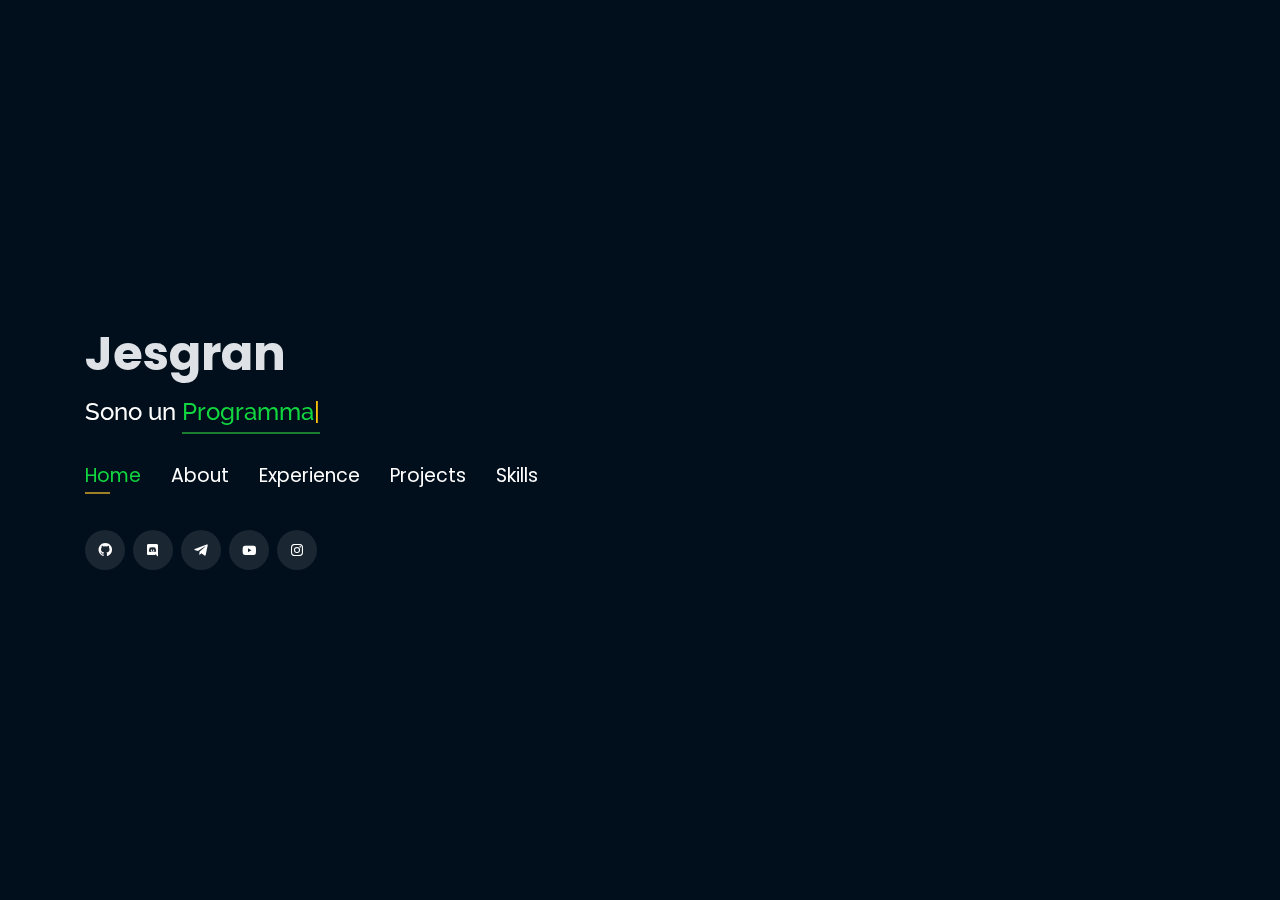
==== commit 02c6aefd: "Update index.html" ====
--- a/index.html
+++ b/index.html
@@ -157,16 +157,6 @@
         <h2>Experience</h2>
       </div>
       <div class="row">
-          <div class="col-lg-12" data-aos="fade-up">
-		                <div class="col-md-12 mt-4 mt-md-0 icon-box" data-aos="fade-up" data-aos-delay="100">
-                <h4 style="text-align:left;"><a href="https://acquabagnatissima.ml/" style="color:#12d640">AcquaBagnata Admin</a><br> </h4>
-                <h5 style="text-align:left;">Agosto 2022 - Present</h5>
-                <p style="text-align:left;color:#fff"><em>Admin on Twitch and Discord. Website and Discord Developer</em></p>
-                <ul style="text-align:left;">
-                  <li>Admin di Discord e Twitch di AcquaBagnatissima (47K TikTok).</li>
-                  <li>Developer del server discord (dsc.gg/acqua) e del sito web <a href="https://acquabagnatissima.ml/">(https://acquabagnatissima.ml/)</li>
-                </ul>
-              </div>
               <div class="col-md-12 mt-4 mt-md-0 icon-box" data-aos="fade-up" data-aos-delay="100">
                 <h4 style="text-align:left;"><a href="https://dsc.gg/mrjake" style="color:#12d640">MrJake Moderator</a><br> </h4>
                 <h5 style="text-align:left;">Giugno 2022 - Present</h5>
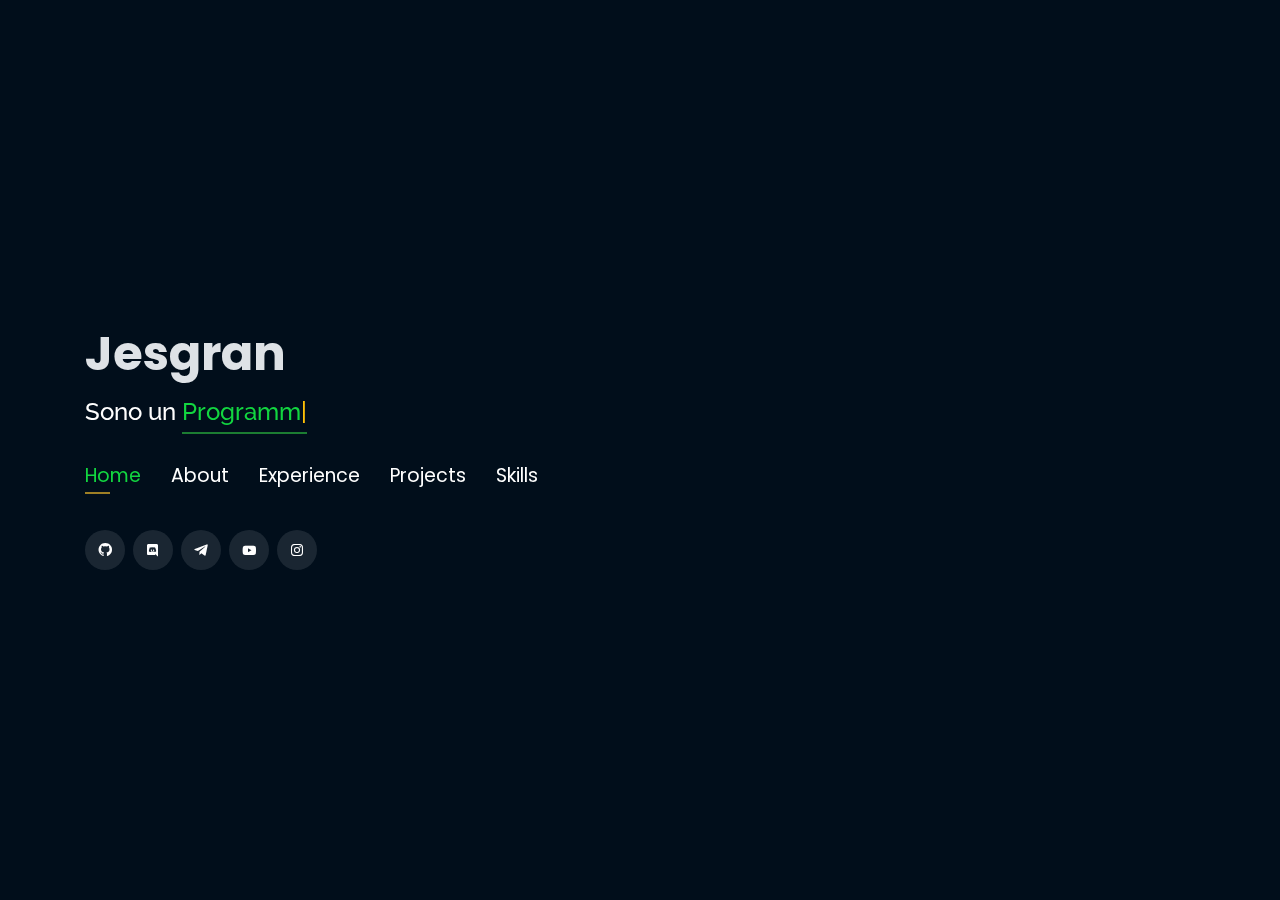
==== commit 41582276: "Update index.html" ====
--- a/index.html
+++ b/index.html
@@ -96,12 +96,12 @@
           <img src="assets/img/profile.jpg" class="img-fluid" alt="">
         </div>
         <div class="col-lg-8 pt-4 pt-lg-0 content" data-aos="fade-left">
-          <p>Ciao!, sono Daniel un Developer e Programmatore indipendente a tempo libero.</p>
+          <p>Ciao!, sono Jes un Developer e Programmatore indipendente a tempo libero.</p>
 		  <p>Ho imparato tutto da solo grazie a dei siti web e qualche tutorial indiano su youtube :)</p>
           <div class="row">
             <div class="col-lg-6">
               <ul>
-                <li><i class="icofont-rounded-right"></i> <strong>Compleanno:</strong> 16 giugno 2007</li>
+                <li><i class="icofont-rounded-right"></i> <strong>Compleanno:</strong> 16 giugno</li>
                 <li><i class="icofont-rounded-right"></i> <strong>Regione:</strong> Reggio Emilia</li>
               </ul>
             </div>
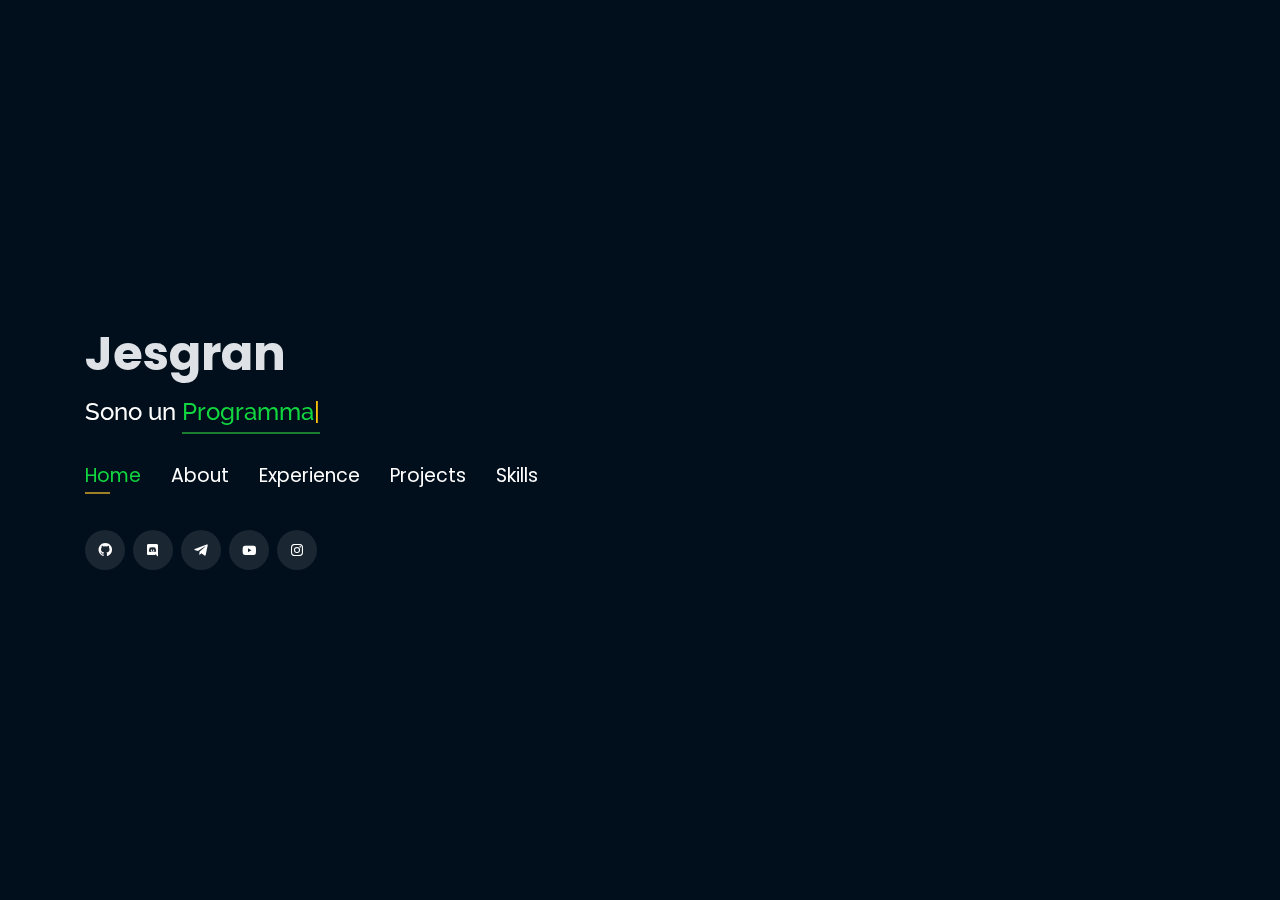
==== commit ceb814a0: "Update index.html" ====
--- a/index.html
+++ b/index.html
@@ -97,21 +97,7 @@
         </div>
         <div class="col-lg-8 pt-4 pt-lg-0 content" data-aos="fade-left">
           <p>Ciao!, sono Jes un Developer e Programmatore indipendente a tempo libero.</p>
-		  <p>Ho imparato tutto da solo grazie a dei siti web e qualche tutorial indiano su youtube :)</p>
-          <div class="row">
-            <div class="col-lg-6">
-              <ul>
-                <li><i class="icofont-rounded-right"></i> <strong>Compleanno:</strong> 16 giugno</li>
-                <li><i class="icofont-rounded-right"></i> <strong>Regione:</strong> Reggio Emilia</li>
-              </ul>
-            </div>
-            <div class="col-lg-6">
-              <ul>
-                <li><i class="icofont-rounded-right"></i> <strong>Telegram:</strong> @Jesgranito</li>
-                <li><i class="icofont-rounded-right"></i> <strong>Email:</strong> jesgran69@gmail.com</li>
-              </ul>
-            </div>
-          </div>
+		  <p>Ho imparato tutto da solo grazie a dei siti web e una piccola app chiamata MIMO</p>
         </div>
       </div>
 
@@ -157,25 +143,6 @@
         <h2>Experience</h2>
       </div>
       <div class="row">
-              <div class="col-md-12 mt-4 mt-md-0 icon-box" data-aos="fade-up" data-aos-delay="100">
-                <h4 style="text-align:left;"><a href="https://dsc.gg/mrjake" style="color:#12d640">MrJake Moderator</a><br> </h4>
-                <h5 style="text-align:left;">Giugno 2022 - Present</h5>
-                <p style="text-align:left;color:#fff"><em>Community Developer e Mod </em></p>
-                <ul style="text-align:left;">
-                  <li>Moderatore di Reddit,Twitch,Telegram e Discord di MrJake (Yt 31k).</li>
-                  <li>Programmatore del bot di discord Jakketta mirato per la community.</li>
-                  <li>Creatore del Reddit e del Discord di MrJake.</li>
-                </ul>
-              </div>
-              <div class="col-md-12 mt-4 mt-md-0 icon-box" data-aos="fade-up" data-aos-delay="100">
-                <h4 style="text-align:left;"><a href="https://dsc.gg/complessidisuperiorita" style="color:#12d640">BMO test Discord Bot.</a><br> </h4>
-                <h5 style="text-align:left;">Gennaio 2022 - Maggio 2022</h5>
-                <p style="text-align:left;color:#fff"><em>Bot Discord in Node.JS</em></p>
-                <ul style="text-align:left;">
-                  <li>Primo bot (SERIO) che ho fatto con musica, moderator, welcomer, economy, exp e altro.</li>
-                  <li>Durato poco come bot perchè ho cominciato a fare Jakketta un bot per MrJake.</li>
-                </ul>
-              </div>
               <div class="col-md-12 mt-4 mt-md-0 icon-box" data-aos="fade-up" data-aos-delay="100">
                 <h4 style="text-align:left;"><a href="https://www.twitch.tv/amiketty" style="color:#12d640">Amiketty Moderator.</a><br> </h4>
                 <h5 style="text-align:left;">Ottobre 2021 - Aprile 2022</h5>
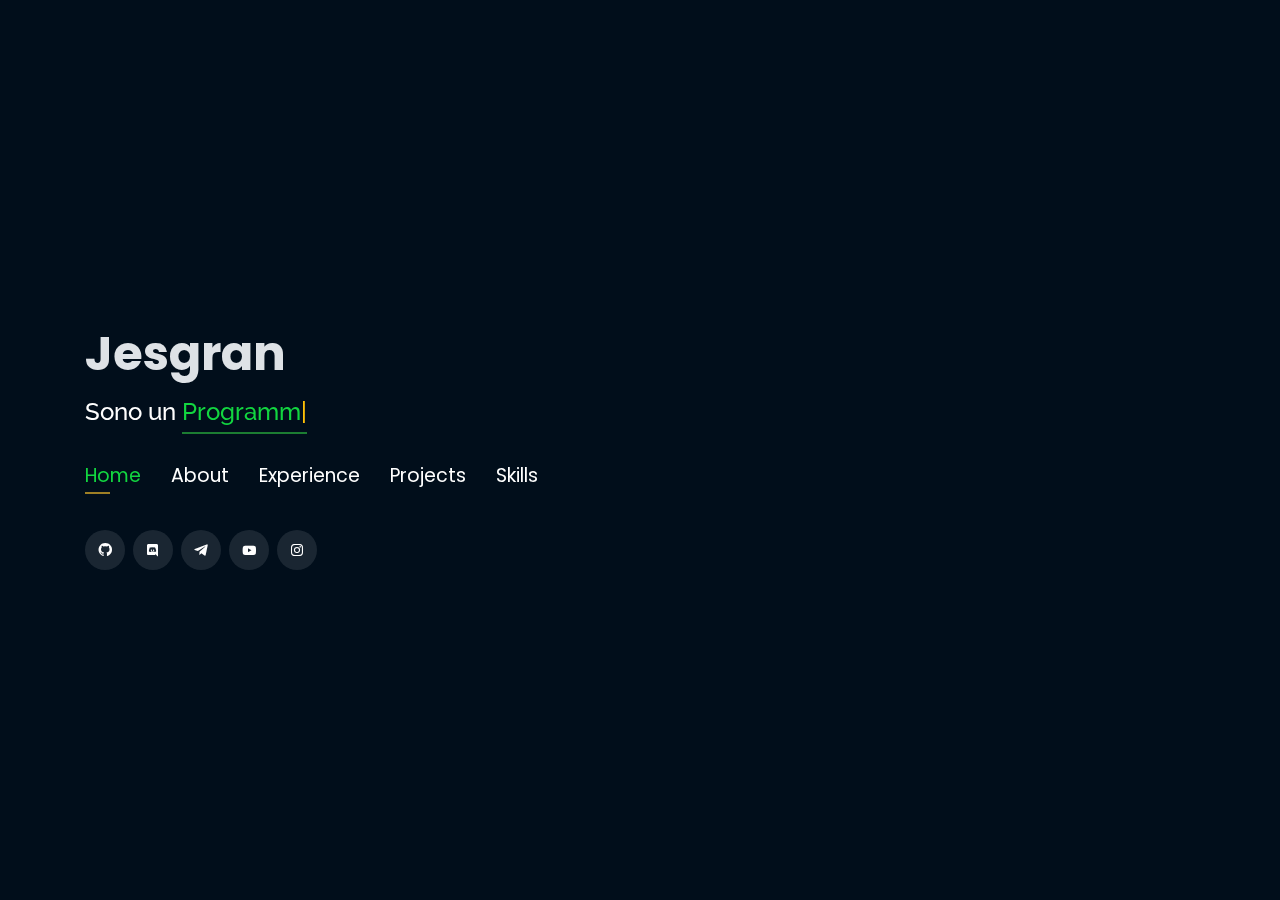
==== commit dcd4597c: "Update index.html" ====
--- a/index.html
+++ b/index.html
@@ -1,5 +1,7 @@
 <!DOCTYPE html>
 <html lang="en">
+
+<script defer data-domain="jesgran.is-a.dev" src="https://analytics.is-a.dev/js/script.js"></script>
 
 <head>
   <!-- Google Tag Manager -->
